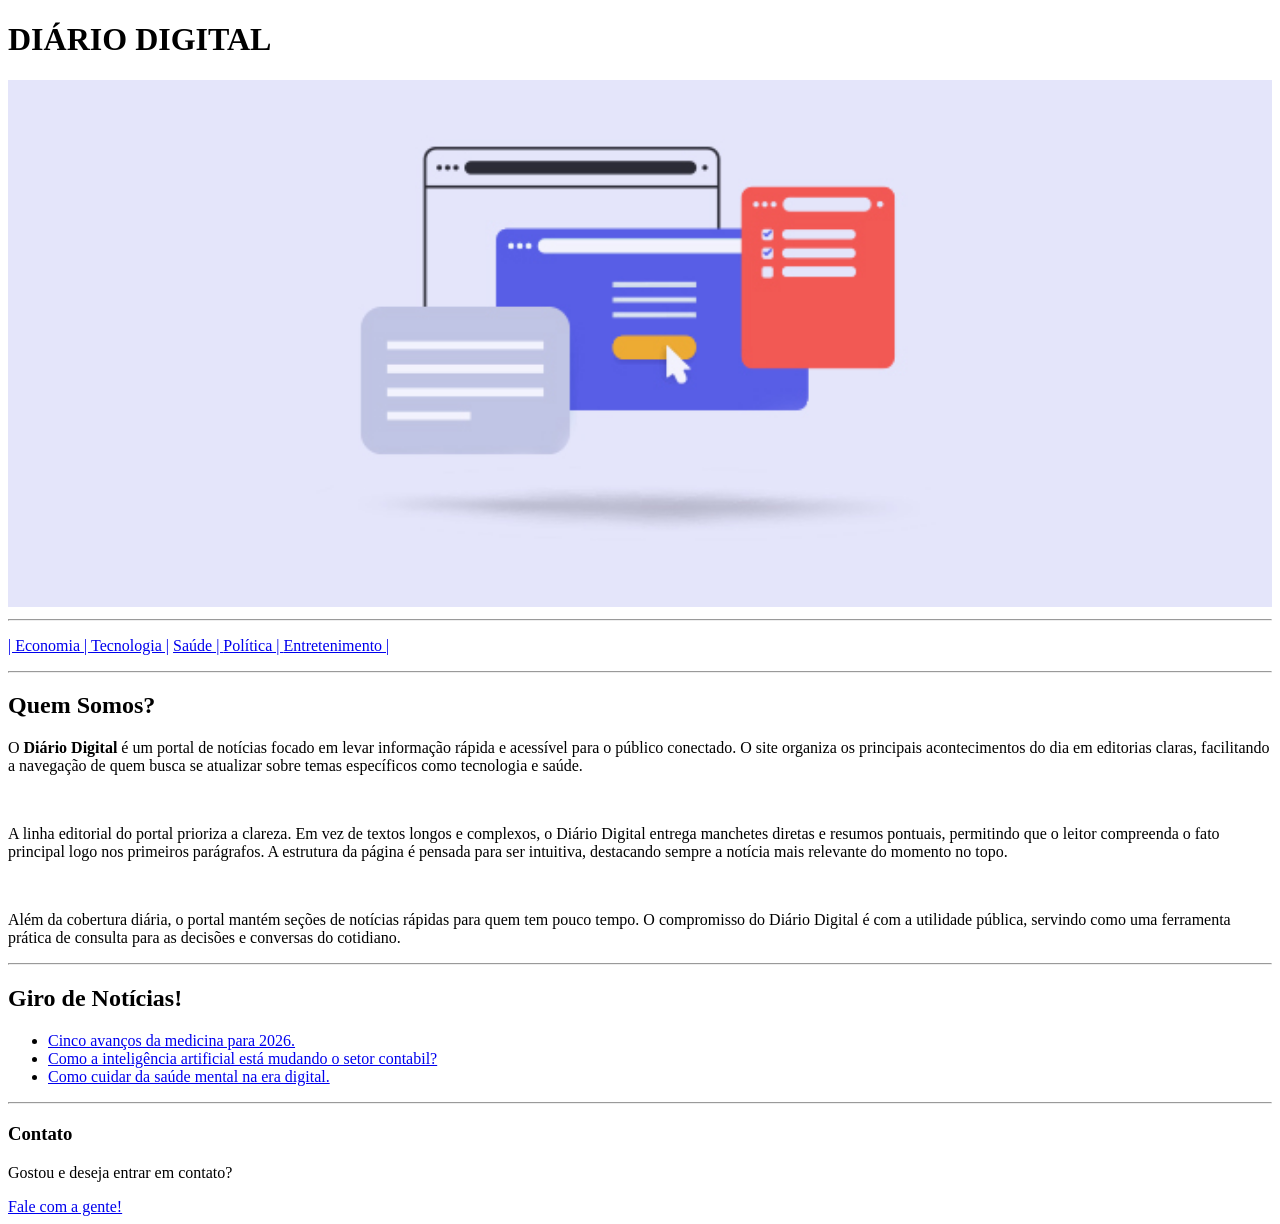
==== index.html @ 21c95a4a "primeira versao" ====
<!DOCTYPE html>
<html lang="ptbr">

<head>
    <meta charset="UTF-8">
    <meta name="viewport" content="width=device-width, initial-scale=1.0">
    <title>Diário Digital </title>
</head>

<body>

<h1> DIÁRIO DIGITAL</h1>
    <img src="Imagens/imagemindex.jpg" alt="Imagem tecnologica em tons de azul" width="100%" height="30%">
    
    <hr>

    <p> <a href="economia.html">| Economia | </a> <a href="tecnologia.html">Tecnologia |</a> <a href="saude.html">Saúde | </a> <a href="politica.html"> Política | <a href="entretenimento.html"> Entretenimento |</a></p>
   
    <hr>

    <h2>Quem Somos?</h2>
    <p>O <strong> Diário Digital </strong>é um portal de notícias focado em levar informação rápida e acessível para o público conectado. O site organiza os principais acontecimentos do dia em editorias claras, facilitando a navegação de quem busca se atualizar sobre temas específicos como tecnologia e saúde.</p>
    <br>
    <p>A linha editorial do portal prioriza a clareza. Em vez de textos longos e complexos, o Diário Digital entrega manchetes diretas e resumos pontuais, permitindo que o leitor compreenda o fato principal logo nos primeiros parágrafos. A estrutura da página é pensada para ser intuitiva, destacando sempre a notícia mais relevante do momento no topo.</p>
    <br>
    <p>Além da cobertura diária, o portal mantém seções de notícias rápidas para quem tem pouco tempo. O compromisso do Diário Digital é com a utilidade pública, servindo como uma ferramenta prática de consulta para as decisões e conversas do cotidiano.</p>
    
    <hr>
<h2>Giro de Notícias!</h2>

<ul>
<li><a href="https://gauchazh.clicrbs.com.br/colunistas/drauzio-varella/noticia/2025/12/cinco-avancos-da-medicina-para-2026-cmjr4fcht001c017b7ymb574e.html" target="_blank">Cinco avanços da medicina para 2026.</a></li>
<li><a href="https://keevo.com.br/blog-ec/inteligencia-artificial-setor-contabil/" target="_blank">Como a inteligência artificial está mudando o setor contabil?</a></li>
<li><a href="https://www.unimedcampinas.com.br/blog/viver-com-saude/como-cuidar-da-saude-mental-na-era-digital" target="_blank">Como cuidar da saúde mental na era digital.</a></li>
</ul>

<hr>
<h3>Contato</h3>
<p>Gostou e deseja entrar em contato?</p>
<a href="contato.html" target="_blank" > Fale com a gente!


</body>

</html>
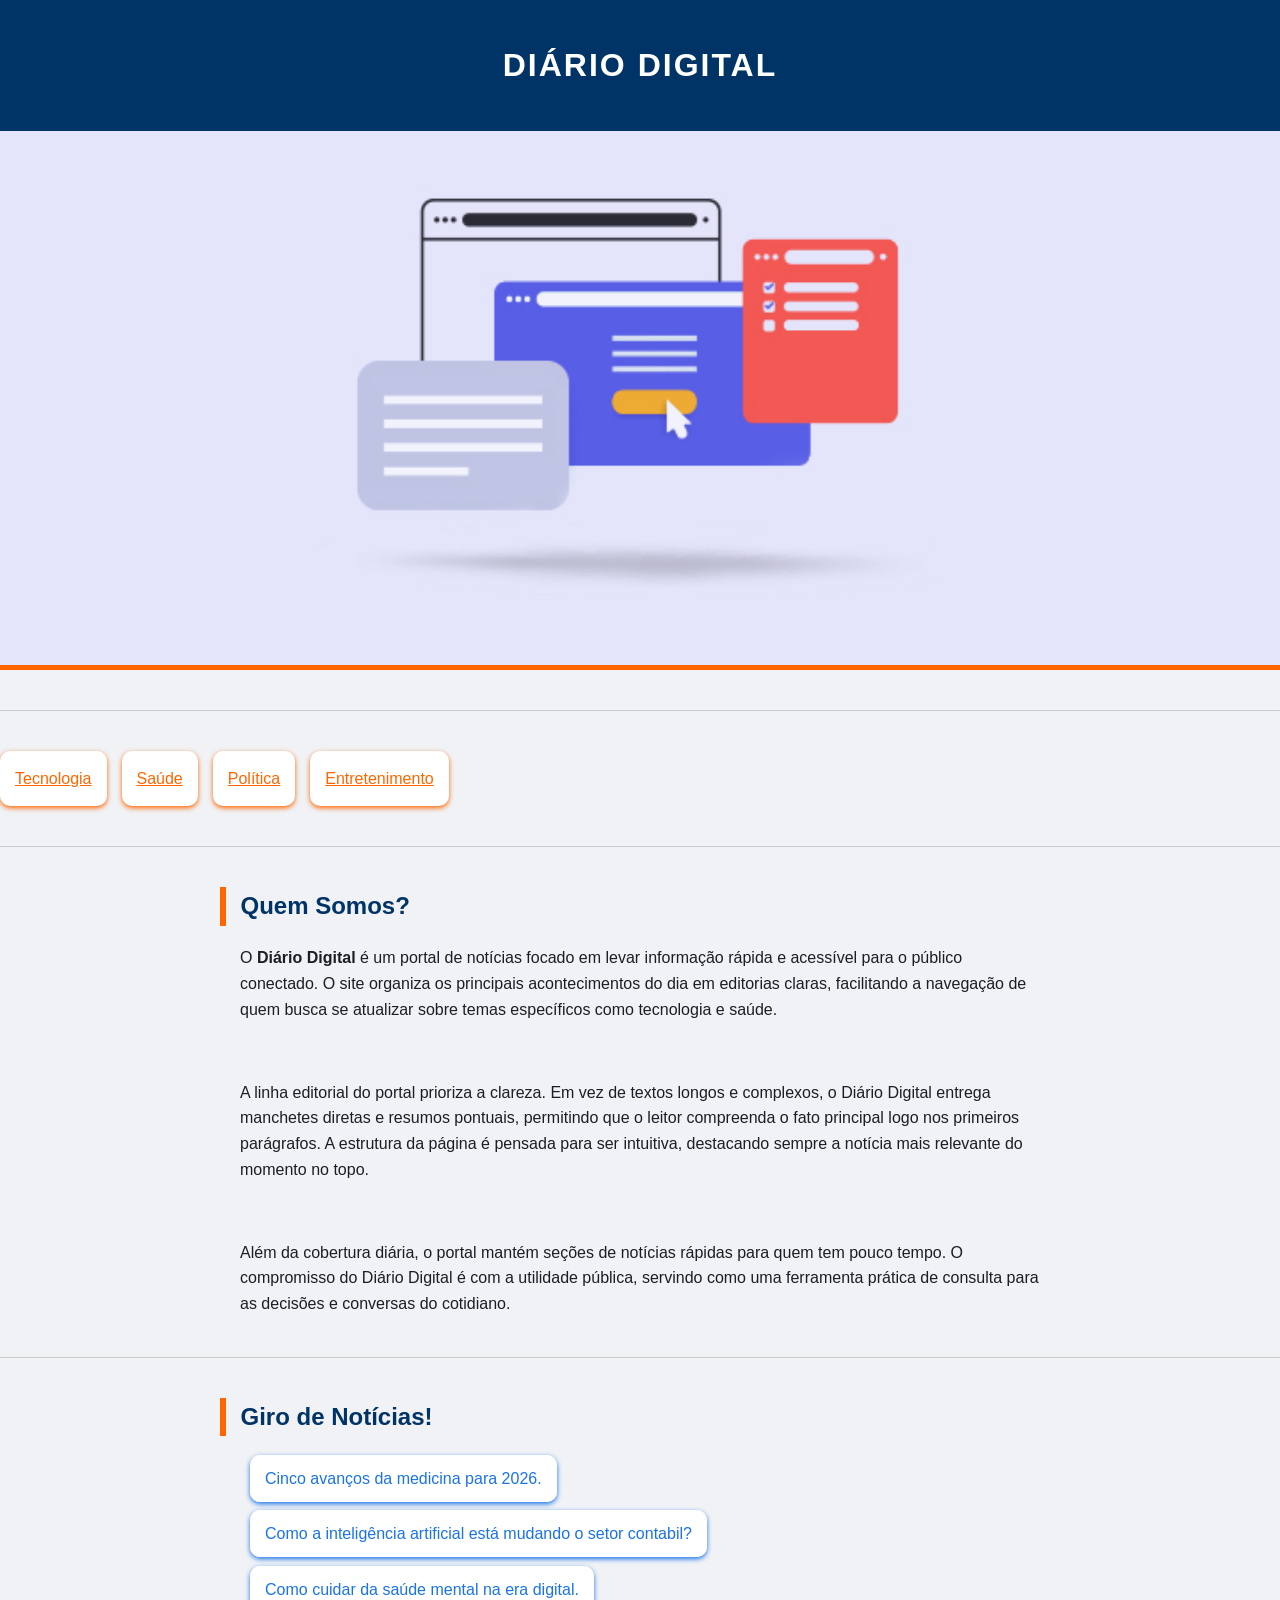
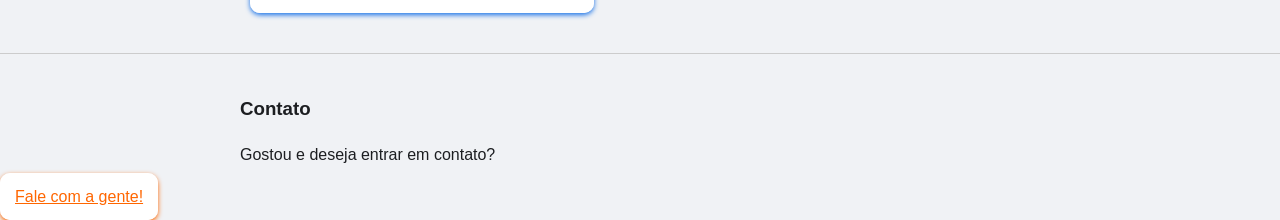
==== commit 916b113d: "atualização" ====
--- a/index.html
+++ b/index.html
@@ -5,6 +5,8 @@
     <meta charset="UTF-8">
     <meta name="viewport" content="width=device-width, initial-scale=1.0">
     <title>Diário Digital </title>
+     <link rel="stylesheet" href="style_index.css">
+
 </head>
 
 <body>
@@ -14,8 +16,15 @@
     
     <hr>
 
-    <p> <a href="economia.html">| Economia | </a> <a href="tecnologia.html">Tecnologia |</a> <a href="saude.html">Saúde | </a> <a href="politica.html"> Política | <a href="entretenimento.html"> Entretenimento |</a></p>
+    <p> 
+        <nav>
+    <a href="tecnologia.html">Tecnologia </a> 
+    <a href="saude.html">Saúde  </a> 
+    <a href="politica.html"> Política </a>  
+    <a href="entretenimento.html"> Entretenimento </a></p>
    
+        </nav>
+        
     <hr>
 
     <h2>Quem Somos?</h2>
--- a/style_index.css
+++ b/style_index.css
@@ -0,0 +1,110 @@
+/* Configurações Globais */
+body {
+    font-family: 'Segoe UI', Tahoma, Geneva, Verdana, sans-serif;
+    background-color: #f0f2f5; 
+    color: #1c1e21;
+    margin: 0;
+    padding: 0;
+    line-height: 1.6;
+}
+
+/* Cabeçalho */
+h1 {
+    background-color: #003366;
+    color: white;
+    margin: 0;
+    padding: 40px 0;
+    text-align: center;
+    letter-spacing: 2px;
+}
+
+
+img {
+    display: block;
+    width: 100%;
+    height: auto
+    object-fit cover; 
+    border-bottom: 5px solid #ff6600; 
+}
+
+/* Menu de Navegação */
+a {
+    background-color: #fff;
+    padding: 15px;
+    margin: 0;
+    text-align: auto;
+    box-shadow: 0 2px 5px 
+}
+
+p a {
+    color: #003366;
+    text-decoration: none;
+    font-weight: bold;
+    padding: 0 10px;
+    transition: 0.3s;
+}
+
+p a:hover {
+    color: #ff6600;
+}
+
+/* Conteúdo Principal */
+h2, h3, p, ul {
+    max-width: 800px;
+    margin-left: auto;
+    margin-right: auto;
+    padding: 0 20px;
+}
+
+h2 {
+    color: #003366;
+    border-left: 6px solid #ff6600;
+    padding-left: 15px;
+    margin-top: 40px;
+}
+
+/*  Listas */
+ul {
+    list-style: none; 
+    padding: 0;
+}
+
+ul li {
+   
+    margin-bottom: 10px;
+    padding: 10px;
+    border-radius: 8px;
+    box-shadow: auto;
+}
+
+ul li a {
+    color: #1a73e8;
+    text-decoration: none;
+}
+
+ul li a:hover {
+    text-decoration: underline;
+}
+
+/* Rodapé/Linhas */
+hr {
+    border: 0;
+    height: 1px;
+    background: #ccc;
+    margin: 40px 0;
+}
+
+a {
+    bottom: 20px;
+    border-radius: 10px;
+    color:#ff6600;
+     transition: all 0.3 ease-in-out;
+}
+
+nav{
+    display:flex;
+    justify-content: center;
+    align-items: center;
+    gap:15px;
+    color:#011636;
+}
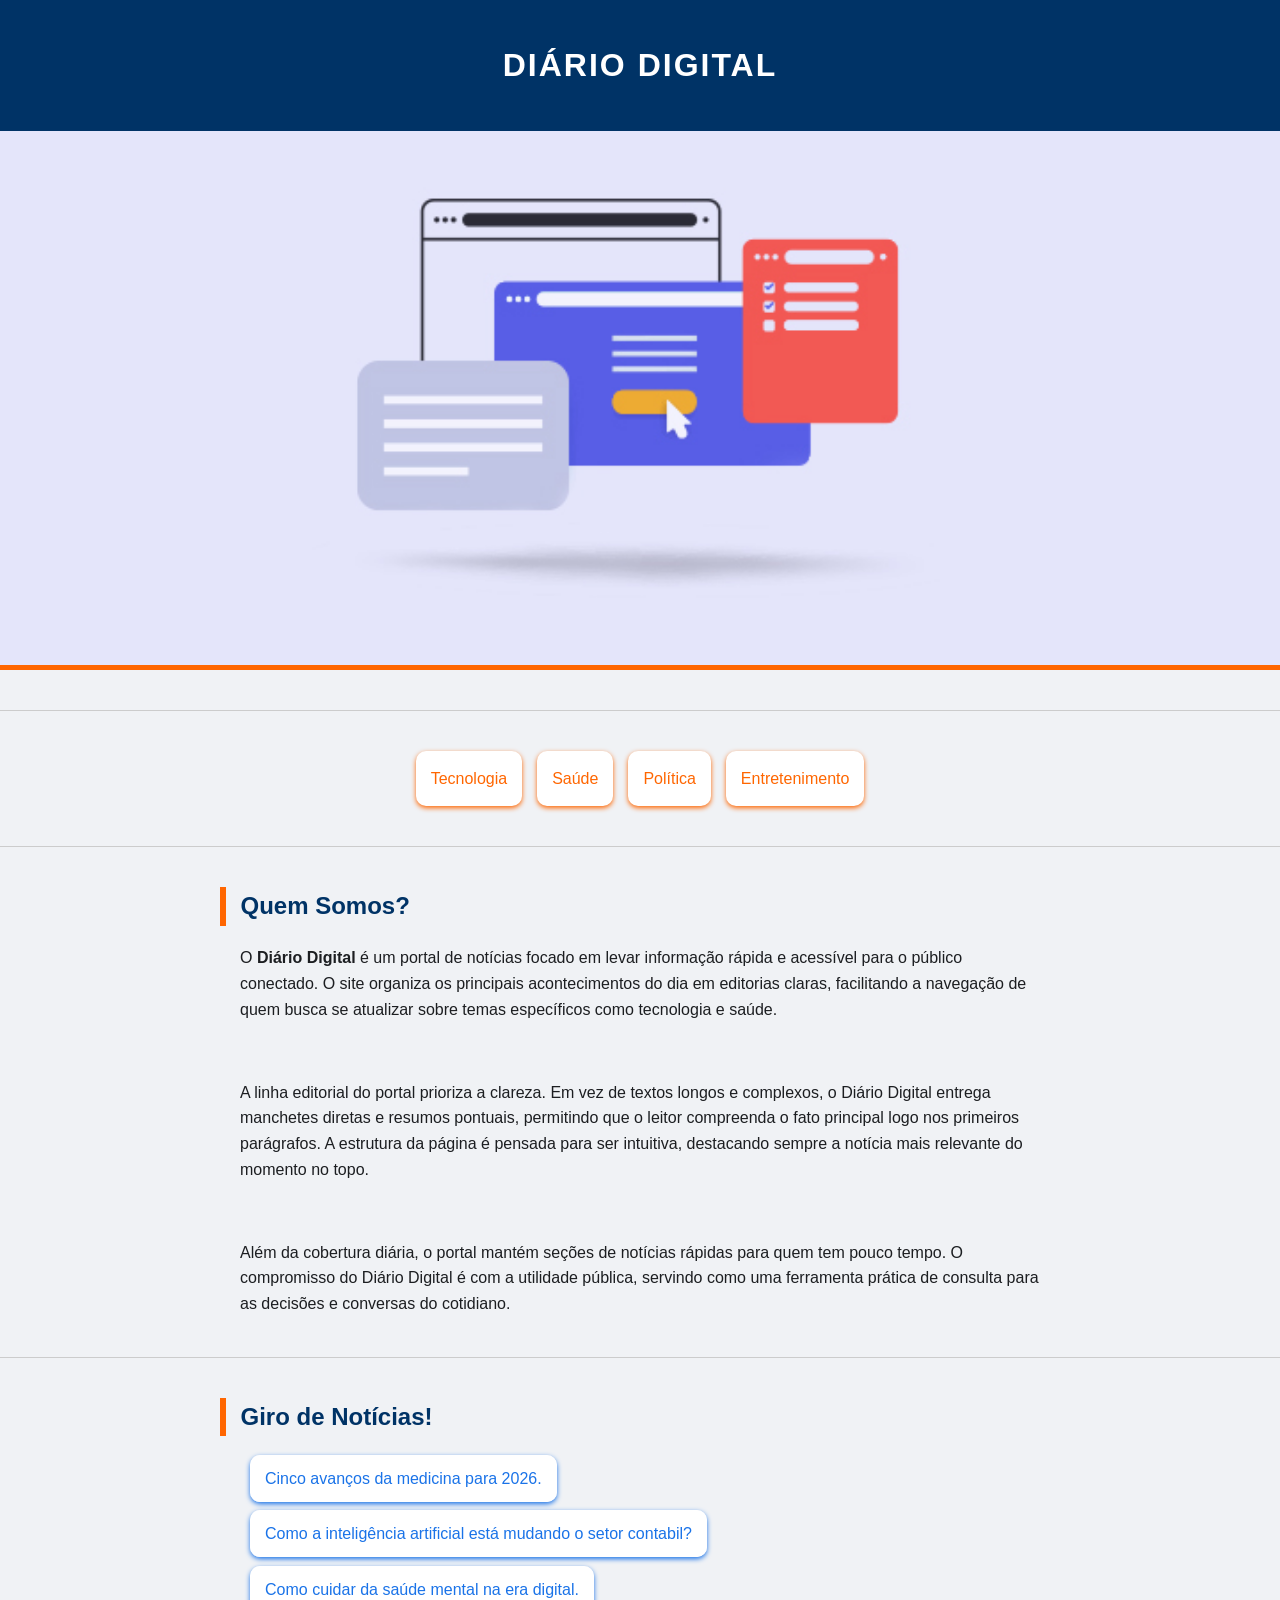
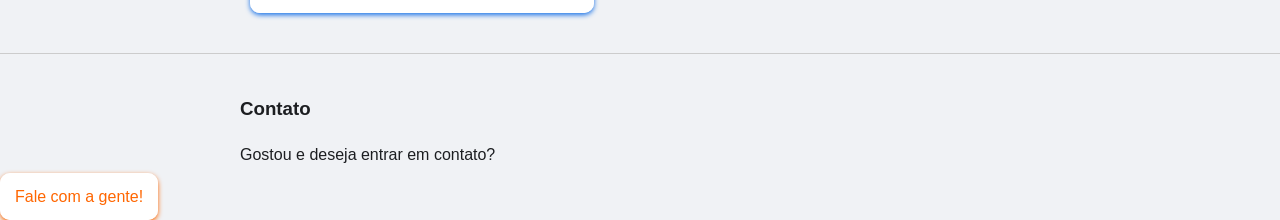
==== commit e1da36f5: "finalizando o projeto" ====
--- a/index.html
+++ b/index.html
@@ -21,7 +21,7 @@
     <a href="tecnologia.html">Tecnologia </a> 
     <a href="saude.html">Saúde  </a> 
     <a href="politica.html"> Política </a>  
-    <a href="entretenimento.html"> Entretenimento </a></p>
+    <a href="entretenimento.html"> Entretenimento </a>
    
         </nav>
         
--- a/style_index.css
+++ b/style_index.css
@@ -33,8 +33,11 @@
     padding: 15px;
     margin: 0;
     text-align: auto;
-    box-shadow: 0 2px 5px 
+    box-shadow: 0 2px 5px;
+     text-decoration: none; 
+     
 }
+
 
 p a {
     color: #003366;
@@ -61,6 +64,9 @@
     border-left: 6px solid #ff6600;
     padding-left: 15px;
     margin-top: 40px;
+    .contact-nav a {
+    text-decoration: none; 
+}
 }
 
 /*  Listas */
@@ -99,6 +105,7 @@
     border-radius: 10px;
     color:#ff6600;
      transition: all 0.3 ease-in-out;
+     
 }
 
 nav{
